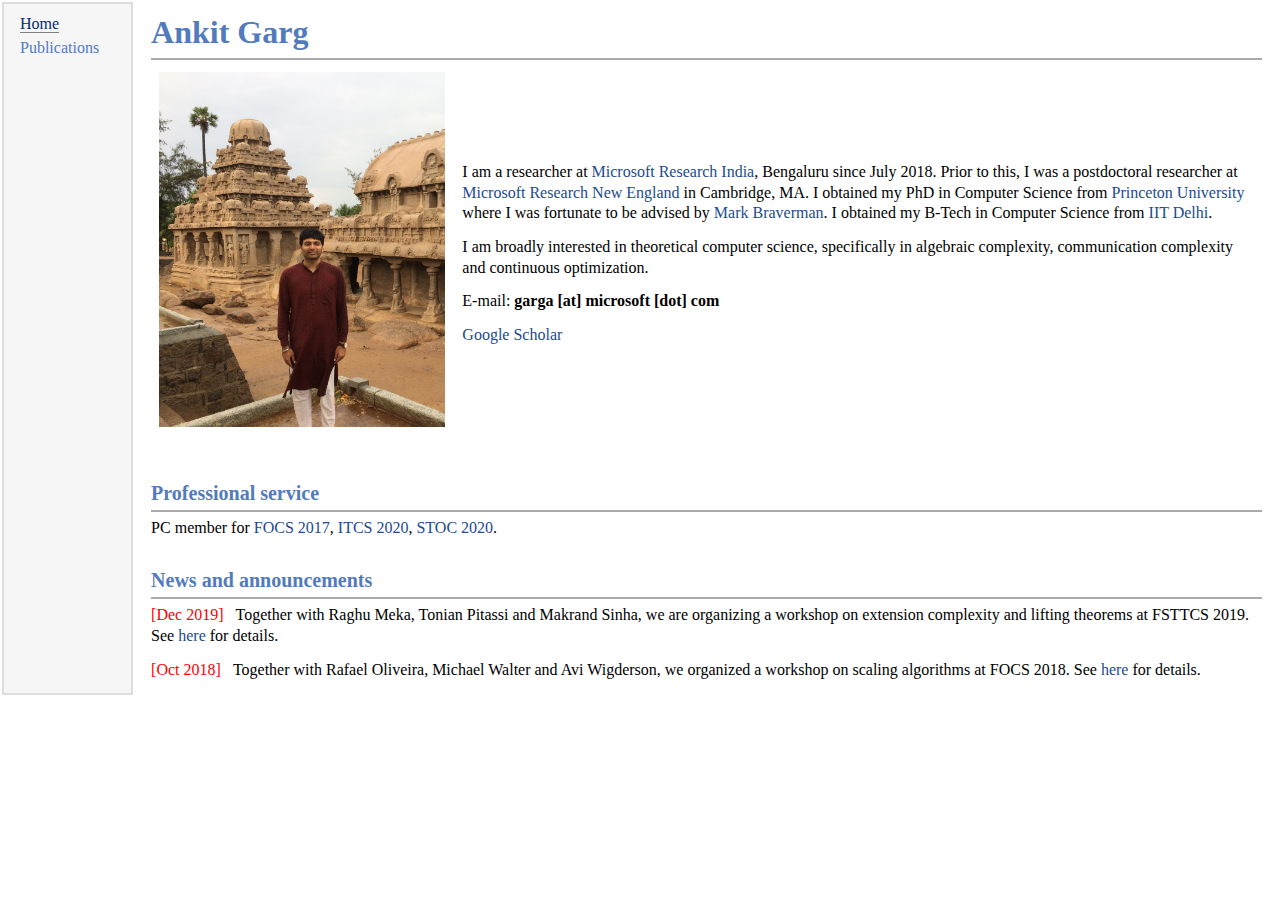
==== index.htm @ 1112e466 "Add files via upload" ====
<!DOCTYPE html PUBLIC "-//W3C//DTD XHTML 1.1//EN"
  "http://www.w3.org/TR/xhtml11/DTD/xhtml11.dtd">
<html xmlns="http://www.w3.org/1999/xhtml" xml:lang="en">
<head>
<meta name="generator" content="jemdoc, see http://jemdoc.jaboc.net/" />
<meta http-equiv="Content-Type" content="text/html;charset=utf-8" />
<link rel="stylesheet" href="jemdoc.css" type="text/css" />
<title></title>
<meta name="google-site-verification" content="SCx2zm3cD7o9da2WrCfDbblRYI3VETv3wyqq-w_a2dA" />
</head>
<body>
<table summary="Table for page layout." id="tlayout">
<tr valign="top">
<td id="layout-menu">
<div class="menu-item"><a href="index.html" class="current">Home</a></div>
<div class="menu-item"><a href="research.html">Publications</a></div>
</td>
<td id="layout-content">
<h1>Ankit Garg</h1>
<table class="imgtable"><tr><td>
<a href="ankit.JPG"><img src="ankit.JPG" alt="" width="286px" height="355px" /></a>&nbsp;</td>
<td align="left"><p>I am a researcher at <a href="https://www.microsoft.com/en-us/research/lab/microsoft-research-india">Microsoft Research India</a>, Bengaluru since July 2018. Prior to this, I was a postdoctoral researcher at <a href="https://www.microsoft.com/en-us/research/lab/microsoft-research-new-england">Microsoft Research New England</a> in Cambridge, MA. I obtained my PhD in Computer Science from <a href="https://www.cs.princeton.edu/">Princeton University</a> where I was fortunate to be advised by <a href="http://www.cs.princeton.edu/~mbraverm/pmwiki/index.php?n=Site.Main">Mark Braverman</a>. I obtained my B-Tech in Computer Science from <a href="http://www.cse.iitd.ernet.in/">IIT Delhi</a>.</p>
<p>I am broadly interested in theoretical computer science, specifically in algebraic complexity, communication complexity and continuous optimization.</p>
<p>E-mail: <b>garga [at] microsoft [dot] com</b></p>
<p><a href="https://scholar.google.com/citations?user=25Ha82sAAAAJ&hl=en">Google Scholar</a>
</td></tr></table>
<h2>Professional service</h2>
<p>PC member for <a href = "https://focs17.simons.berkeley.edu/">FOCS 2017</a>, <a href = "http://itcs-conf.org/itcs20/itcs20-cfp.html">ITCS 2020</a>, <a href = "http://acm-stoc.org/stoc2020/">STOC 2020</a>.</p>
<h2>News and announcements</h2>
<p><font color="red">[Dec 2019]</font>&nbsp;&nbsp;&nbsp;Together with Raghu Meka, Tonian Pitassi and Makrand Sinha, we are organizing a workshop on extension complexity and lifting theorems at FSTTCS 2019. See <a href = "https://ankit-garg-6.github.io/fsttcs19lifting/">here</a> for details.</p>
<p><font color="red">[Oct 2018]</font>&nbsp;&nbsp;&nbsp;Together with Rafael Oliveira, Michael Walter and Avi Wigderson, we organized a workshop on scaling algorithms at FOCS 2018. See <a href = "https://staff.fnwi.uva.nl/m.walter/focs2018scaling/">here</a> for details.</p>
</table>
</body>
</html>
---- jemdoc.css ----
/* Default css file for jemdoc. */

table#tlayout {
    border: none;
    border-collapse: separate;
    background: white;
}

body {
	background: white;
	font-family: Georgia, serif;
	padding-bottom: 8px;
	margin: 0;
}

#layout-menu {
	background: #f6f6f6;
	border: 2px solid #dddddd;
	padding-top: 0.5em;
	padding-left: 8px;
	padding-right: 2.0em;
	font-size: 1.0em;
	width: auto;
	white-space: nowrap;
    text-align: left;
    vertical-align: top;
}

#layout-menu td {
	background: #f4f4f4;
    vertical-align: top;
}

#layout-content {
	padding-top: 0.0em;
	padding-left: 1.0em;
	padding-right: 1.0em;
    border: none;
    background: white;
    text-align: left;
    vertical-align: top;
}

#layout-menu a {
	line-height: 1.5em;
	margin-left: 0.5em;
}

tt {
    background: #ffffdd;
}

pre, tt {
	font-size: 90%;
	font-family: monaco, monospace;
}

a, a > tt {
	color: #224b8d;
	text-decoration: none;
}

a:hover {
	border-bottom: 1px gray dotted;
}

#layout-menu a.current:link, #layout-menu a.current:visited {
	color: #022b6d;
	border-bottom: 1px gray solid;
}
#layout-menu a:link, #layout-menu a:visited, #layout-menu a:hover {
	color: #527bbd;
	text-decoration: none;
}
#layout-menu a:hover {
	text-decoration: none;
}

div.menu-category {
	border-bottom: 1px solid gray;
	margin-top: 0.8em;
	padding-top: 0.2em;
	padding-bottom: 0.1em;
	font-weight: bold;
}

div.menu-item {
	padding-left: 16px;
	text-indent: -16px;
}

div#toptitle {
	padding-bottom: 0.2em;
	margin-bottom: 1.5em;
	border-bottom: 3px double gray;
}

/* Reduce space if we begin the page with a title. */
div#toptitle + h2, div#toptitle + h3 {
	margin-top: -0.7em;
}

div#subtitle {
	margin-top: 0.0em;
	margin-bottom: 0.0em;
	padding-top: 0em;
	padding-bottom: 0.1em;
}

em {
	font-style: italic;
}

strong {
	font-weight: bold;
}


h1, h2, h3 {
	color: #527bbd;
	margin-top: 0.7em;
	margin-bottom: 0.3em;
	padding-bottom: 0.2em;
	line-height: 1.25;
	padding-top: 1em;
	border-bottom: 2px solid #aaaaaa;
}

h1 {
	font-size: 200%;
}

h2 {
	padding-top: 0.8em;
	font-size: 125%;
}

h2 + h3 {
    padding-top: 0.2em;
}

h3 {
	font-size: 110%;
	border-bottom: none;
}

p {
	margin-top: 0.0em;
	margin-bottom: 0.8em;
	padding: 0;
	line-height: 1.3;
}

pre {
	padding: 0;
	margin: 0;
}

div#footer {
	font-size: small;
	border-top: 1px solid #c0c0c0;
	padding-top: 0.1em;
	margin-top: 4.0em;
	color: #c0c0c0;
}

div#footer a {
	color: #80a0b0;
}

div#footer-text {
	float: left;
	padding-bottom: 8px;
}

ul, ol, dl {
	margin-top: 0.2em;
	padding-top: 0;
	margin-bottom: 0.8em;
}

dt {
	margin-top: 0.5em;
	margin-bottom: 0;
}

dl {
	margin-left: 20px;
}

dd {
	color: #222222;
}

dd > *:first-child {
	margin-top: 0;
}

ul {
	list-style-position: outside;
	list-style-type: square;
}

p + ul, p + ol {
	margin-top: -0.5em;
}

li ul, li ol {
	margin-top: -0.3em;
}

ol {
	list-style-position: outside;
	list-style-type: decimal;
}

li p, dd p {
	margin-bottom: 0.3em;
}


ol ol {
	list-style-type: lower-alpha;
}

ol ol ol {
	list-style-type: lower-roman;
}

p + div.codeblock {
	margin-top: -0.6em;
}

div.codeblock, div.infoblock {
	margin-right: 0%;
	margin-top: 1.2em;
	margin-bottom: 1.3em;
}

div.blocktitle {
	font-weight: bold;
	color: #cd7b62;
	margin-top: 1.2em;
	margin-bottom: 0.1em;
}

div.blockcontent {
	border: 1px solid silver;
	padding: 0.3em 0.5em;
}

div.infoblock > div.blockcontent {
	background: #ffffee;
}

div.blockcontent p + ul, div.blockcontent p + ol {
	margin-top: 0.4em;
}

div.infoblock p {
	margin-bottom: 0em;
}

div.infoblock li p, div.infoblock dd p {
	margin-bottom: 0.5em;
}

div.infoblock p + p {
	margin-top: 0.8em;
}

div.codeblock > div.blockcontent {
	background: #f6f6f6;
}

span.pycommand {
	color: #000070;
}

span.statement {
	color: #008800;
}
span.builtin {
	color: #000088;
}
span.special {
	color: #990000;
}
span.operator {
	color: #880000;
}
span.error {
	color: #aa0000;
}
span.comment, span.comment > *, span.string, span.string > * {
	color: #606060;
}

@media print {
	#layout-menu { display: none; }
}

#fwtitle {
	margin: 2px;
}

#fwtitle #toptitle {
	padding-left: 0.5em;
	margin-bottom: 0.5em;
}

#layout-content h1:first-child, #layout-content h2:first-child, #layout-content h3:first-child {
	margin-top: -0.7em;
}

div#toptitle h1, #layout-content div#toptitle h1 {
	margin-bottom: 0.0em;
	padding-bottom: 0.1em;
	padding-top: 0;
	margin-top: 0.5em;
	border-bottom: none;
}

img.eq {
	padding: 0;
	padding-left: 0.1em;
	padding-right: 0.1em;
	margin: 0;
}

img.eqwl {
	padding-left: 2em;
	padding-top: 0.6em;
	padding-bottom: 0.2em;
	margin: 0;
}

table {
    border: 2px solid black;
    border-collapse: collapse;
}

td {
    padding: 2px;
    padding-left: 0.5em;
    padding-right: 0.5em;
    text-align: center;
    border: 1px solid gray;
}

table + table {
    margin-top: 1em;
}

tr.heading {
    font-weight: bold;
    border-bottom: 2px solid black;
}

img {
    border: none;
}

table.imgtable, table.imgtable td {
    border: none;
    text-align: left;
}
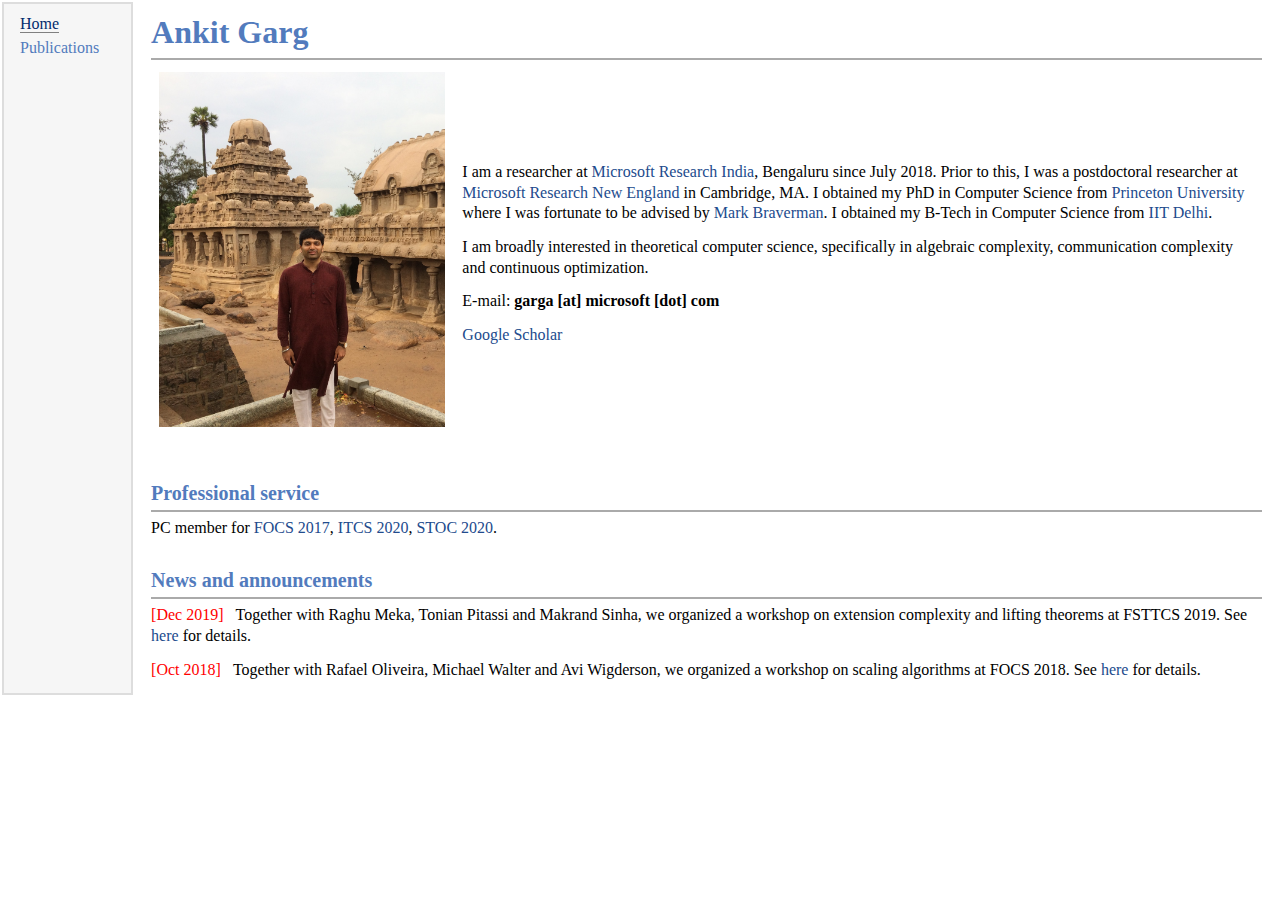
==== commit 2a834907: "Add files via upload" ====
--- a/index.htm
+++ b/index.htm
@@ -27,7 +27,7 @@
 <h2>Professional service</h2>
 <p>PC member for <a href = "https://focs17.simons.berkeley.edu/">FOCS 2017</a>, <a href = "http://itcs-conf.org/itcs20/itcs20-cfp.html">ITCS 2020</a>, <a href = "http://acm-stoc.org/stoc2020/">STOC 2020</a>.</p>
 <h2>News and announcements</h2>
-<p><font color="red">[Dec 2019]</font>&nbsp;&nbsp;&nbsp;Together with Raghu Meka, Tonian Pitassi and Makrand Sinha, we are organizing a workshop on extension complexity and lifting theorems at FSTTCS 2019. See <a href = "https://ankit-garg-6.github.io/fsttcs19lifting/">here</a> for details.</p>
+<p><font color="red">[Dec 2019]</font>&nbsp;&nbsp;&nbsp;Together with Raghu Meka, Tonian Pitassi and Makrand Sinha, we organized a workshop on extension complexity and lifting theorems at FSTTCS 2019. See <a href = "https://ankit-garg-6.github.io/fsttcs19lifting/">here</a> for details.</p>
 <p><font color="red">[Oct 2018]</font>&nbsp;&nbsp;&nbsp;Together with Rafael Oliveira, Michael Walter and Avi Wigderson, we organized a workshop on scaling algorithms at FOCS 2018. See <a href = "https://staff.fnwi.uva.nl/m.walter/focs2018scaling/">here</a> for details.</p>
 </table>
 </body>
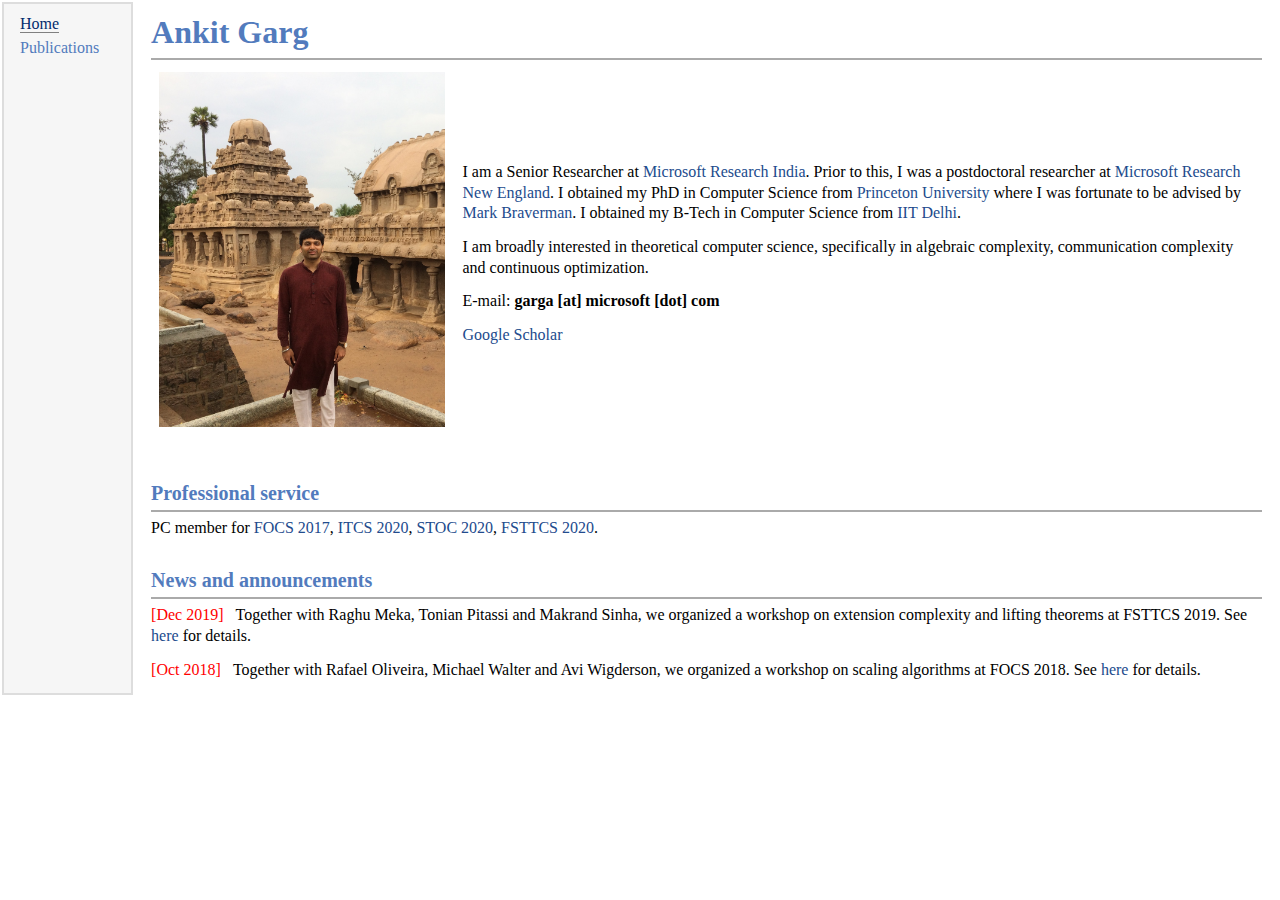
==== commit 58fd4faf: "Add files via upload" ====
--- a/index.htm
+++ b/index.htm
@@ -19,13 +19,13 @@
 <h1>Ankit Garg</h1>
 <table class="imgtable"><tr><td>
 <a href="ankit.JPG"><img src="ankit.JPG" alt="" width="286px" height="355px" /></a>&nbsp;</td>
-<td align="left"><p>I am a researcher at <a href="https://www.microsoft.com/en-us/research/lab/microsoft-research-india">Microsoft Research India</a>, Bengaluru since July 2018. Prior to this, I was a postdoctoral researcher at <a href="https://www.microsoft.com/en-us/research/lab/microsoft-research-new-england">Microsoft Research New England</a> in Cambridge, MA. I obtained my PhD in Computer Science from <a href="https://www.cs.princeton.edu/">Princeton University</a> where I was fortunate to be advised by <a href="http://www.cs.princeton.edu/~mbraverm/pmwiki/index.php?n=Site.Main">Mark Braverman</a>. I obtained my B-Tech in Computer Science from <a href="http://www.cse.iitd.ernet.in/">IIT Delhi</a>.</p>
+<td align="left"><p>I am a Senior Researcher at <a href="https://www.microsoft.com/en-us/research/lab/microsoft-research-india">Microsoft Research India</a>. Prior to this, I was a postdoctoral researcher at <a href="https://www.microsoft.com/en-us/research/lab/microsoft-research-new-england">Microsoft Research New England</a>. I obtained my PhD in Computer Science from <a href="https://www.cs.princeton.edu/">Princeton University</a> where I was fortunate to be advised by <a href="http://www.cs.princeton.edu/~mbraverm/pmwiki/index.php?n=Site.Main">Mark Braverman</a>. I obtained my B-Tech in Computer Science from <a href="http://www.cse.iitd.ernet.in/">IIT Delhi</a>.</p>
 <p>I am broadly interested in theoretical computer science, specifically in algebraic complexity, communication complexity and continuous optimization.</p>
 <p>E-mail: <b>garga [at] microsoft [dot] com</b></p>
 <p><a href="https://scholar.google.com/citations?user=25Ha82sAAAAJ&hl=en">Google Scholar</a>
 </td></tr></table>
 <h2>Professional service</h2>
-<p>PC member for <a href = "https://focs17.simons.berkeley.edu/">FOCS 2017</a>, <a href = "http://itcs-conf.org/itcs20/itcs20-cfp.html">ITCS 2020</a>, <a href = "http://acm-stoc.org/stoc2020/">STOC 2020</a>.</p>
+<p>PC member for <a href = "https://focs17.simons.berkeley.edu/">FOCS 2017</a>, <a href = "http://itcs-conf.org/itcs20/itcs20-cfp.html">ITCS 2020</a>, <a href = "http://acm-stoc.org/stoc2020/">STOC 2020</a>, <a href = "https://www.fsttcs.org.in/2020/">FSTTCS 2020</a>.</p>
 <h2>News and announcements</h2>
 <p><font color="red">[Dec 2019]</font>&nbsp;&nbsp;&nbsp;Together with Raghu Meka, Tonian Pitassi and Makrand Sinha, we organized a workshop on extension complexity and lifting theorems at FSTTCS 2019. See <a href = "https://ankit-garg-6.github.io/fsttcs19lifting/">here</a> for details.</p>
 <p><font color="red">[Oct 2018]</font>&nbsp;&nbsp;&nbsp;Together with Rafael Oliveira, Michael Walter and Avi Wigderson, we organized a workshop on scaling algorithms at FOCS 2018. See <a href = "https://staff.fnwi.uva.nl/m.walter/focs2018scaling/">here</a> for details.</p>
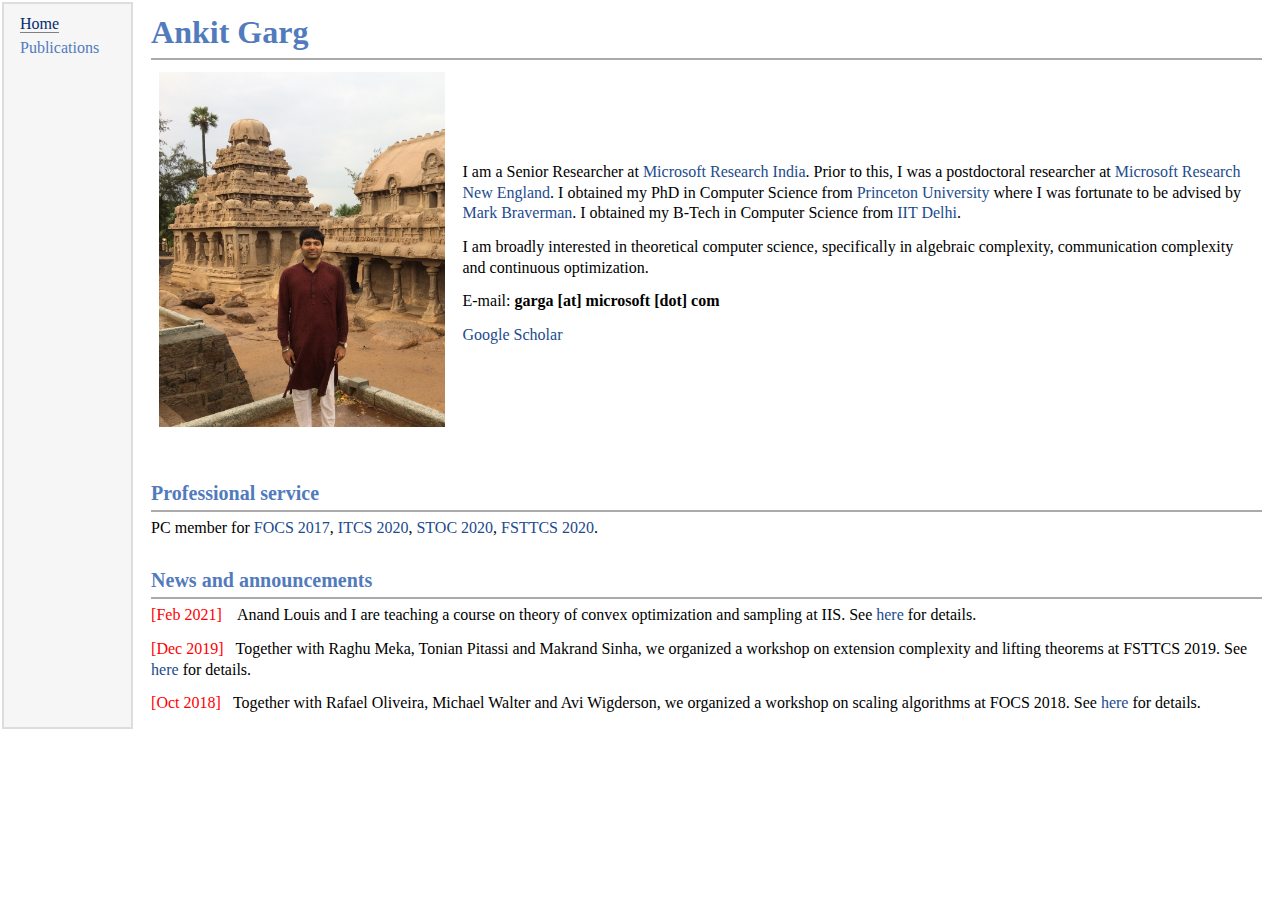
==== commit 4d71ef10: "Add files via upload" ====
--- a/index.htm
+++ b/index.htm
@@ -27,6 +27,7 @@
 <h2>Professional service</h2>
 <p>PC member for <a href = "https://focs17.simons.berkeley.edu/">FOCS 2017</a>, <a href = "http://itcs-conf.org/itcs20/itcs20-cfp.html">ITCS 2020</a>, <a href = "http://acm-stoc.org/stoc2020/">STOC 2020</a>, <a href = "https://www.fsttcs.org.in/2020/">FSTTCS 2020</a>.</p>
 <h2>News and announcements</h2>
+<p><font color="red">[Feb 2021]</font>&nbsp;&nbsp;&nbsp; Anand Louis and I are teaching a course on theory of convex optimization and sampling at IIS. See <a href = "https://ankit-garg-6.github.io/convexopt/">here</a> for details.</p>
 <p><font color="red">[Dec 2019]</font>&nbsp;&nbsp;&nbsp;Together with Raghu Meka, Tonian Pitassi and Makrand Sinha, we organized a workshop on extension complexity and lifting theorems at FSTTCS 2019. See <a href = "https://ankit-garg-6.github.io/fsttcs19lifting/">here</a> for details.</p>
 <p><font color="red">[Oct 2018]</font>&nbsp;&nbsp;&nbsp;Together with Rafael Oliveira, Michael Walter and Avi Wigderson, we organized a workshop on scaling algorithms at FOCS 2018. See <a href = "https://staff.fnwi.uva.nl/m.walter/focs2018scaling/">here</a> for details.</p>
 </table>
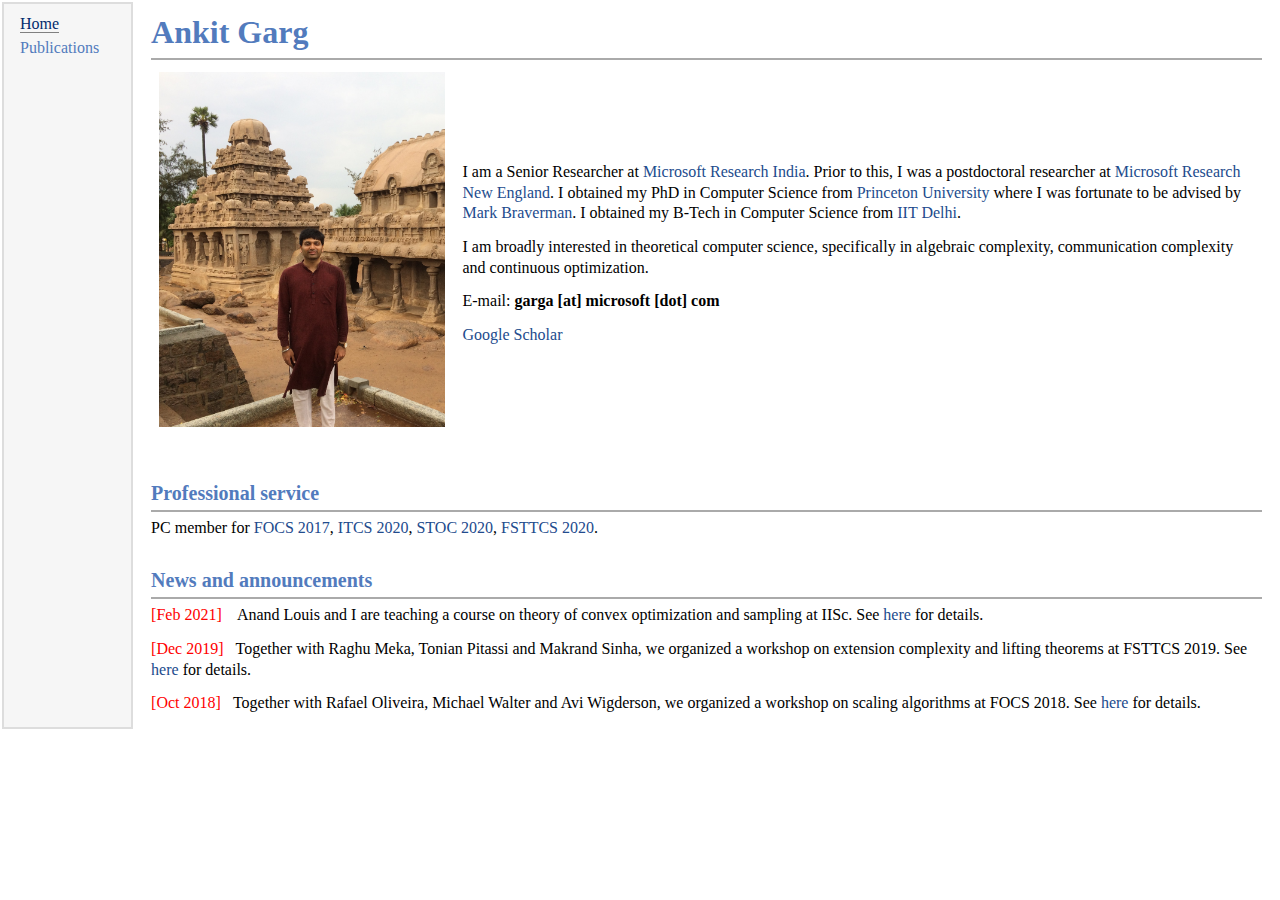
==== commit 97321439: "Add files via upload" ====
--- a/index.htm
+++ b/index.htm
@@ -27,7 +27,7 @@
 <h2>Professional service</h2>
 <p>PC member for <a href = "https://focs17.simons.berkeley.edu/">FOCS 2017</a>, <a href = "http://itcs-conf.org/itcs20/itcs20-cfp.html">ITCS 2020</a>, <a href = "http://acm-stoc.org/stoc2020/">STOC 2020</a>, <a href = "https://www.fsttcs.org.in/2020/">FSTTCS 2020</a>.</p>
 <h2>News and announcements</h2>
-<p><font color="red">[Feb 2021]</font>&nbsp;&nbsp;&nbsp; Anand Louis and I are teaching a course on theory of convex optimization and sampling at IIS. See <a href = "https://ankit-garg-6.github.io/convexopt/">here</a> for details.</p>
+<p><font color="red">[Feb 2021]</font>&nbsp;&nbsp;&nbsp; Anand Louis and I are teaching a course on theory of convex optimization and sampling at IISc. See <a href = "https://ankit-garg-6.github.io/convexopt/">here</a> for details.</p>
 <p><font color="red">[Dec 2019]</font>&nbsp;&nbsp;&nbsp;Together with Raghu Meka, Tonian Pitassi and Makrand Sinha, we organized a workshop on extension complexity and lifting theorems at FSTTCS 2019. See <a href = "https://ankit-garg-6.github.io/fsttcs19lifting/">here</a> for details.</p>
 <p><font color="red">[Oct 2018]</font>&nbsp;&nbsp;&nbsp;Together with Rafael Oliveira, Michael Walter and Avi Wigderson, we organized a workshop on scaling algorithms at FOCS 2018. See <a href = "https://staff.fnwi.uva.nl/m.walter/focs2018scaling/">here</a> for details.</p>
 </table>
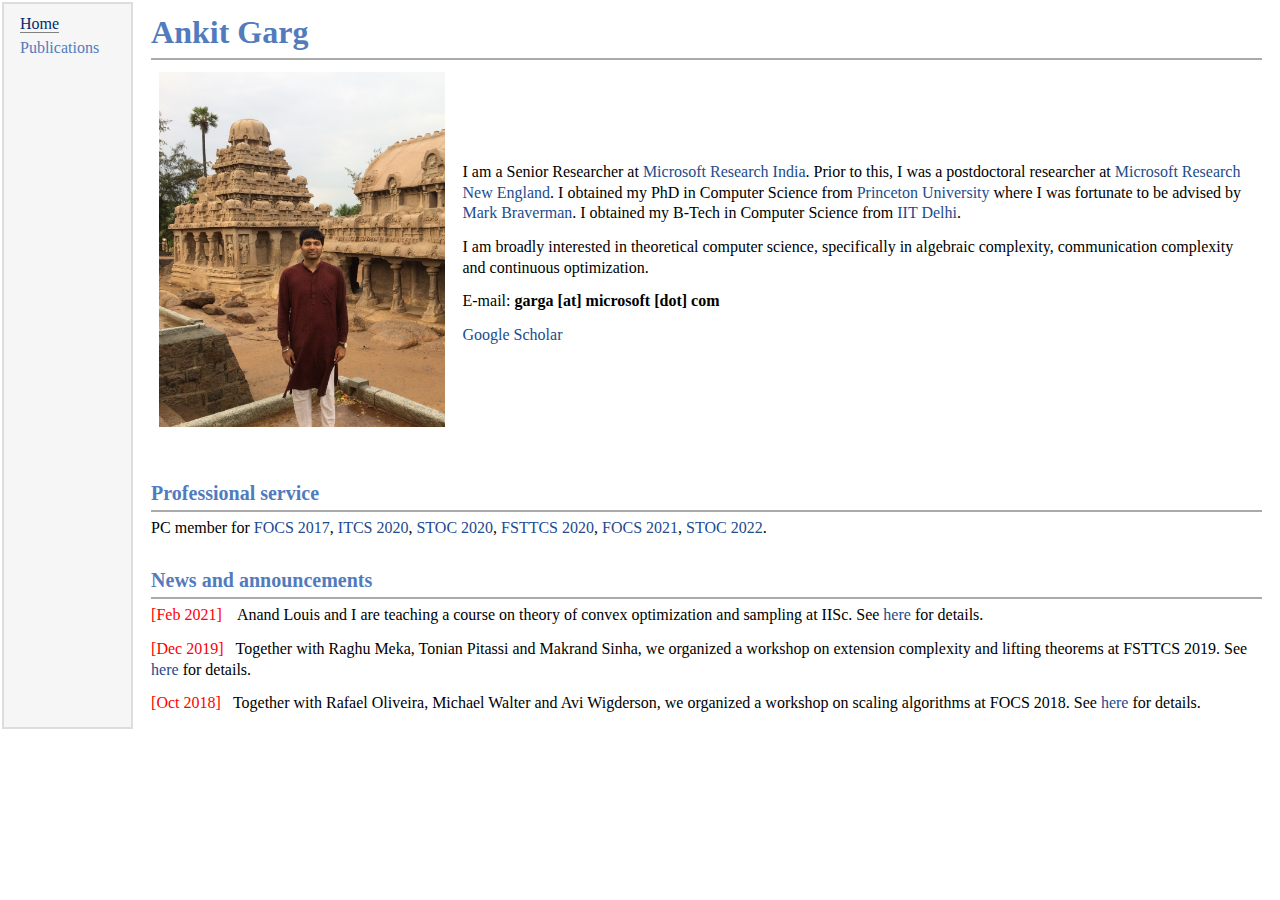
==== commit 65839e93: "Add files via upload" ====
--- a/index.htm
+++ b/index.htm
@@ -25,7 +25,7 @@
 <p><a href="https://scholar.google.com/citations?user=25Ha82sAAAAJ&hl=en">Google Scholar</a>
 </td></tr></table>
 <h2>Professional service</h2>
-<p>PC member for <a href = "https://focs17.simons.berkeley.edu/">FOCS 2017</a>, <a href = "http://itcs-conf.org/itcs20/itcs20-cfp.html">ITCS 2020</a>, <a href = "http://acm-stoc.org/stoc2020/">STOC 2020</a>, <a href = "https://www.fsttcs.org.in/2020/">FSTTCS 2020</a>.</p>
+<p>PC member for <a href = "https://focs17.simons.berkeley.edu/">FOCS 2017</a>, <a href = "http://itcs-conf.org/itcs20/itcs20-cfp.html">ITCS 2020</a>, <a href = "http://acm-stoc.org/stoc2020/">STOC 2020</a>, <a href = "https://www.fsttcs.org.in/2020/">FSTTCS 2020</a>, <a href = "https://focs2021.cs.colorado.edu/">FOCS 2021</a>, <a href = "">STOC 2022</a>.</p>
 <h2>News and announcements</h2>
 <p><font color="red">[Feb 2021]</font>&nbsp;&nbsp;&nbsp; Anand Louis and I are teaching a course on theory of convex optimization and sampling at IISc. See <a href = "https://ankit-garg-6.github.io/convexopt/">here</a> for details.</p>
 <p><font color="red">[Dec 2019]</font>&nbsp;&nbsp;&nbsp;Together with Raghu Meka, Tonian Pitassi and Makrand Sinha, we organized a workshop on extension complexity and lifting theorems at FSTTCS 2019. See <a href = "https://ankit-garg-6.github.io/fsttcs19lifting/">here</a> for details.</p>
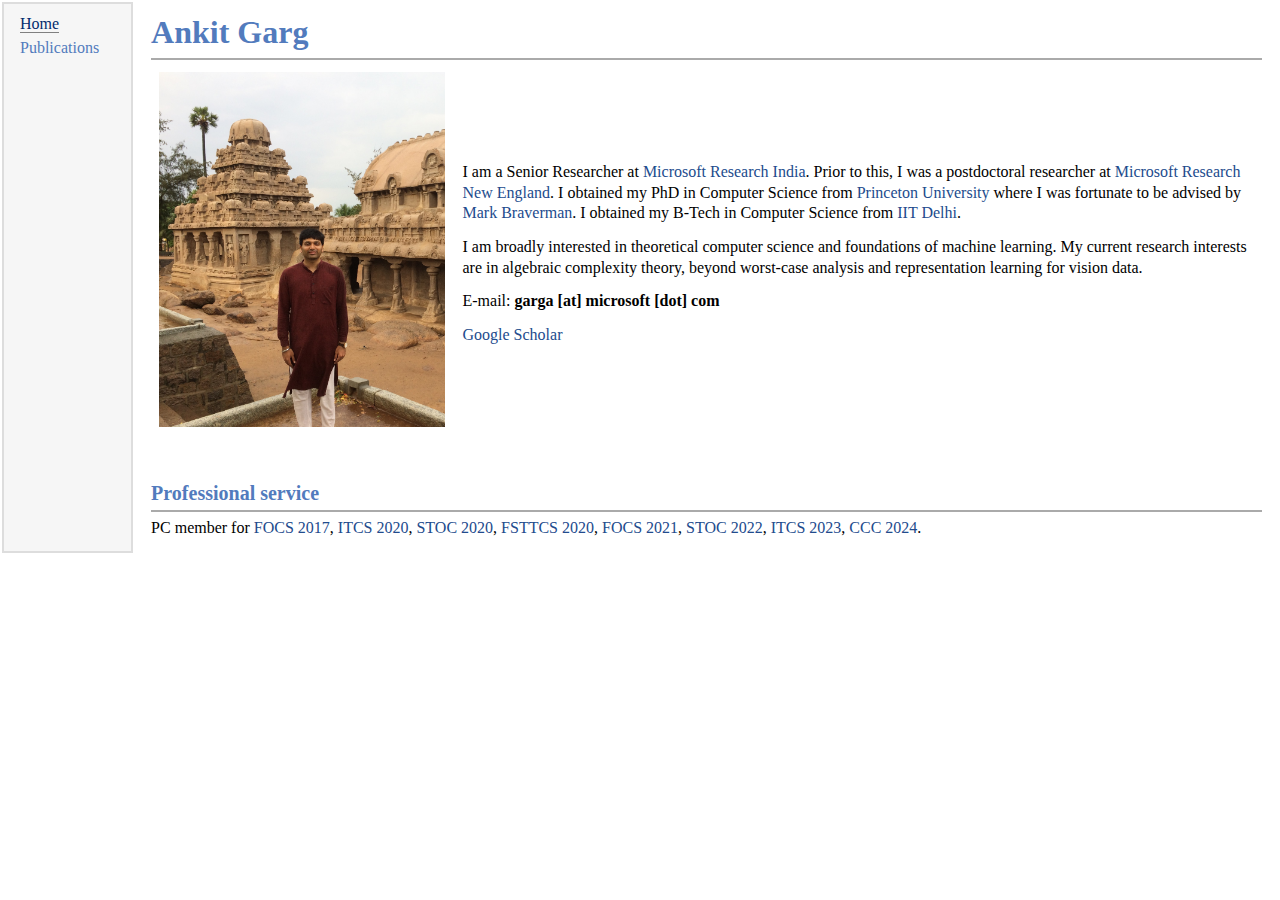
==== commit 8489860d: "Add files via upload" ====
--- a/index.htm
+++ b/index.htm
@@ -20,16 +20,12 @@
 <table class="imgtable"><tr><td>
 <a href="ankit.JPG"><img src="ankit.JPG" alt="" width="286px" height="355px" /></a>&nbsp;</td>
 <td align="left"><p>I am a Senior Researcher at <a href="https://www.microsoft.com/en-us/research/lab/microsoft-research-india">Microsoft Research India</a>. Prior to this, I was a postdoctoral researcher at <a href="https://www.microsoft.com/en-us/research/lab/microsoft-research-new-england">Microsoft Research New England</a>. I obtained my PhD in Computer Science from <a href="https://www.cs.princeton.edu/">Princeton University</a> where I was fortunate to be advised by <a href="http://www.cs.princeton.edu/~mbraverm/pmwiki/index.php?n=Site.Main">Mark Braverman</a>. I obtained my B-Tech in Computer Science from <a href="http://www.cse.iitd.ernet.in/">IIT Delhi</a>.</p>
-<p>I am broadly interested in theoretical computer science, specifically in algebraic complexity, communication complexity and continuous optimization.</p>
+<p>I am broadly interested in theoretical computer science and foundations of machine learning. My current research interests are in algebraic complexity theory, beyond worst-case analysis and representation learning for vision data. </p>
 <p>E-mail: <b>garga [at] microsoft [dot] com</b></p>
 <p><a href="https://scholar.google.com/citations?user=25Ha82sAAAAJ&hl=en">Google Scholar</a>
 </td></tr></table>
 <h2>Professional service</h2>
-<p>PC member for <a href = "https://focs17.simons.berkeley.edu/">FOCS 2017</a>, <a href = "http://itcs-conf.org/itcs20/itcs20-cfp.html">ITCS 2020</a>, <a href = "http://acm-stoc.org/stoc2020/">STOC 2020</a>, <a href = "https://www.fsttcs.org.in/2020/">FSTTCS 2020</a>, <a href = "https://focs2021.cs.colorado.edu/">FOCS 2021</a>, <a href = "">STOC 2022</a>.</p>
-<h2>News and announcements</h2>
-<p><font color="red">[Feb 2021]</font>&nbsp;&nbsp;&nbsp; Anand Louis and I are teaching a course on theory of convex optimization and sampling at IISc. See <a href = "https://ankit-garg-6.github.io/convexopt/">here</a> for details.</p>
-<p><font color="red">[Dec 2019]</font>&nbsp;&nbsp;&nbsp;Together with Raghu Meka, Tonian Pitassi and Makrand Sinha, we organized a workshop on extension complexity and lifting theorems at FSTTCS 2019. See <a href = "https://ankit-garg-6.github.io/fsttcs19lifting/">here</a> for details.</p>
-<p><font color="red">[Oct 2018]</font>&nbsp;&nbsp;&nbsp;Together with Rafael Oliveira, Michael Walter and Avi Wigderson, we organized a workshop on scaling algorithms at FOCS 2018. See <a href = "https://staff.fnwi.uva.nl/m.walter/focs2018scaling/">here</a> for details.</p>
+<p>PC member for <a href = "https://focs17.simons.berkeley.edu/">FOCS 2017</a>, <a href = "http://itcs-conf.org/itcs20/itcs20-cfp.html">ITCS 2020</a>, <a href = "http://acm-stoc.org/stoc2020/">STOC 2020</a>, <a href = "https://www.fsttcs.org.in/2020/">FSTTCS 2020</a>, <a href = "https://focs2021.cs.colorado.edu/">FOCS 2021</a>, <a href = "https://acm-stoc.org/stoc2022/">STOC 2022</a>, <a href = "http://itcs-conf.org/itcs23/itcs23-cfp.html">ITCS 2023</a>, <a href = "https://computationalcomplexity.org/Archive/2024/cfp.php">CCC 2024</a>.</p>
 </table>
 </body>
 </html>
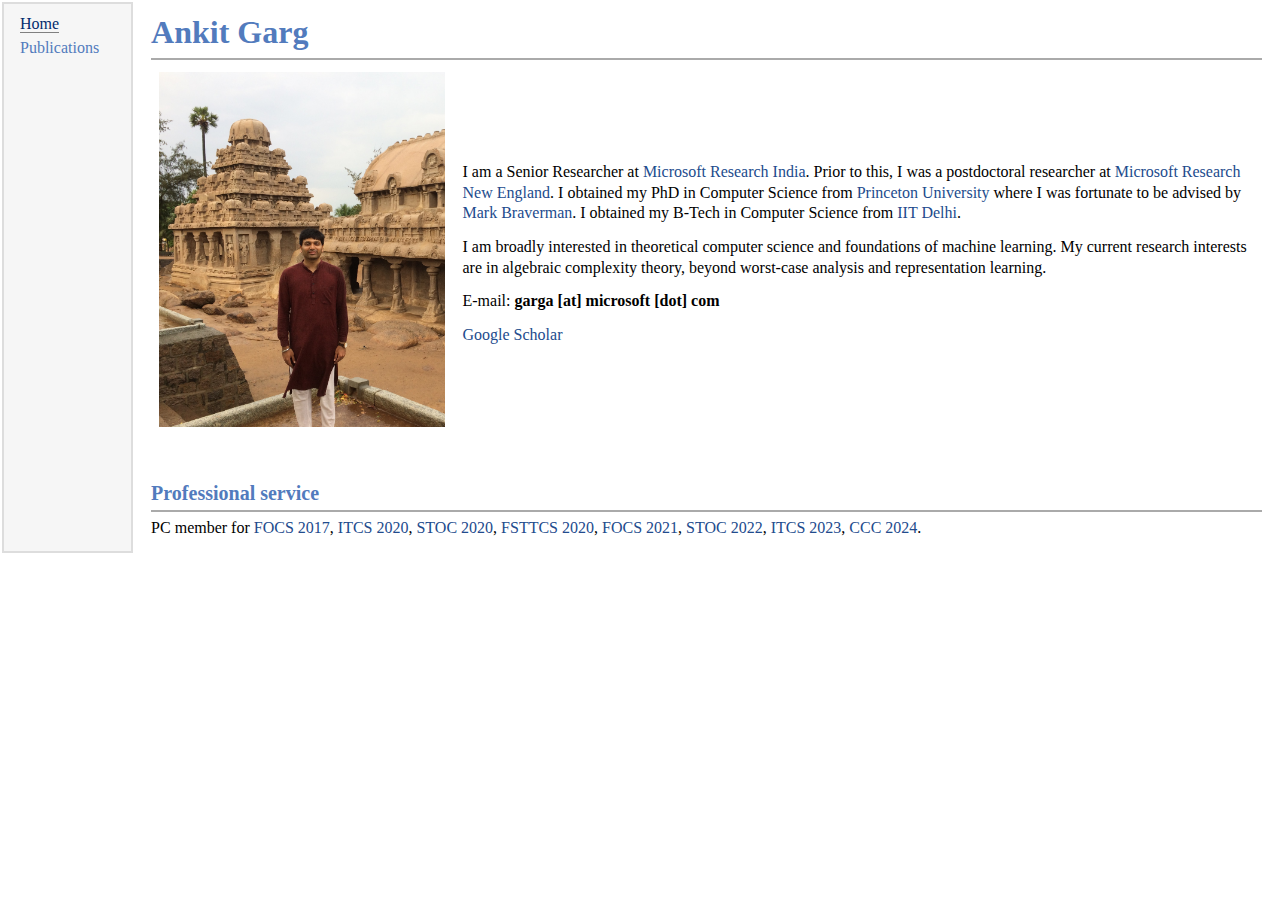
==== commit 1680f297: "Update index.htm" ====
--- a/index.htm
+++ b/index.htm
@@ -20,7 +20,7 @@
 <table class="imgtable"><tr><td>
 <a href="ankit.JPG"><img src="ankit.JPG" alt="" width="286px" height="355px" /></a>&nbsp;</td>
 <td align="left"><p>I am a Senior Researcher at <a href="https://www.microsoft.com/en-us/research/lab/microsoft-research-india">Microsoft Research India</a>. Prior to this, I was a postdoctoral researcher at <a href="https://www.microsoft.com/en-us/research/lab/microsoft-research-new-england">Microsoft Research New England</a>. I obtained my PhD in Computer Science from <a href="https://www.cs.princeton.edu/">Princeton University</a> where I was fortunate to be advised by <a href="http://www.cs.princeton.edu/~mbraverm/pmwiki/index.php?n=Site.Main">Mark Braverman</a>. I obtained my B-Tech in Computer Science from <a href="http://www.cse.iitd.ernet.in/">IIT Delhi</a>.</p>
-<p>I am broadly interested in theoretical computer science and foundations of machine learning. My current research interests are in algebraic complexity theory, beyond worst-case analysis and representation learning for vision data. </p>
+<p>I am broadly interested in theoretical computer science and foundations of machine learning. My current research interests are in algebraic complexity theory, beyond worst-case analysis and representation learning. </p>
 <p>E-mail: <b>garga [at] microsoft [dot] com</b></p>
 <p><a href="https://scholar.google.com/citations?user=25Ha82sAAAAJ&hl=en">Google Scholar</a>
 </td></tr></table>
